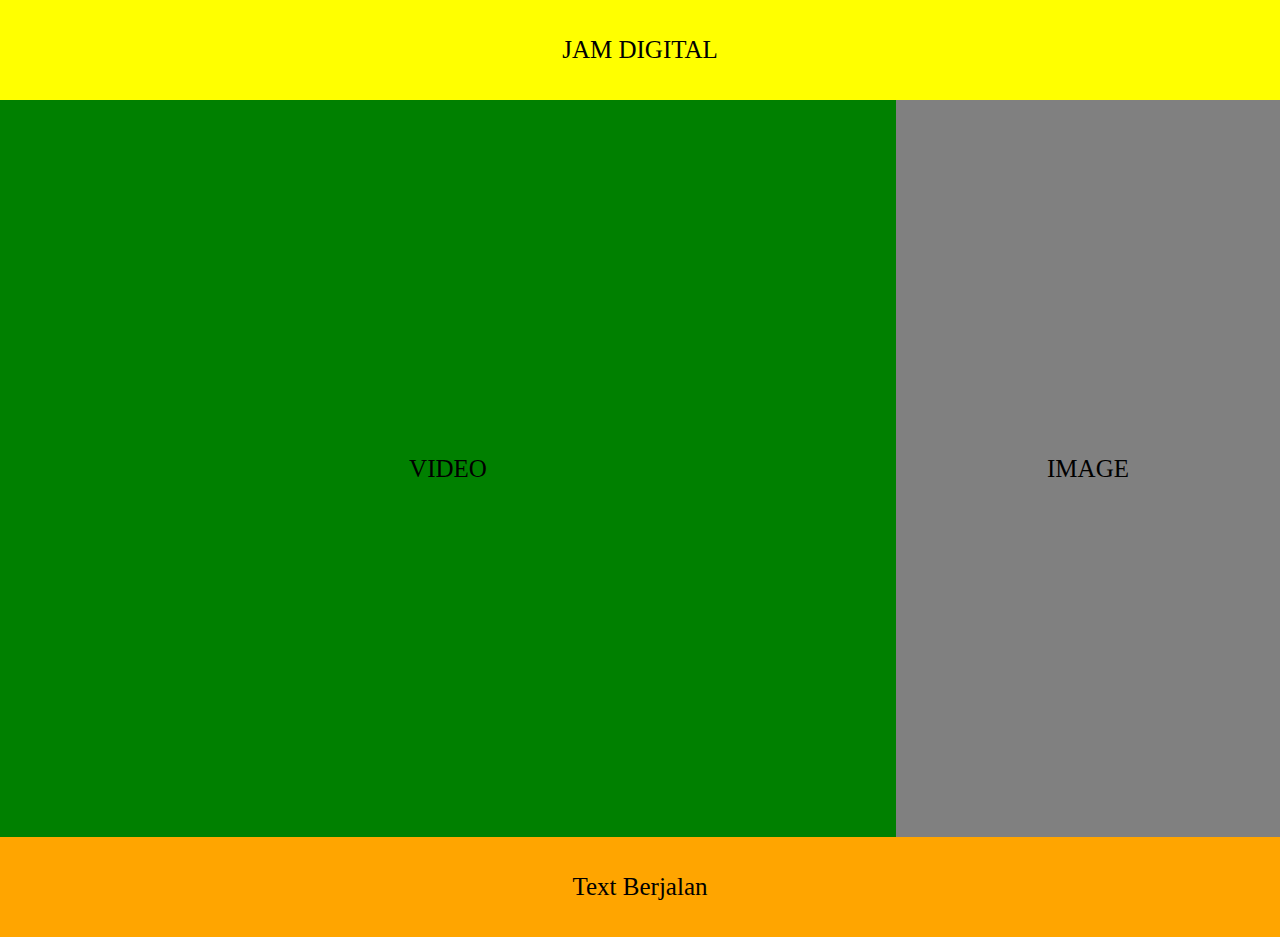
==== index.html @ cd81d08f "layout html" ====
<!DOCTYPE html>
<html lang="en">
<head>
    <meta charset="UTF-8">
    <meta name="viewport" content="width=device-width, initial-scale=1.0">
    <title>Layout HTML</title>
    <link rel="stylesheet" href="style.css">
</head>
<body>
    <div>
        <header>
        <p>JAM DIGITAL</p>
        </header>
        <div style="display: flex;">
            <main>
                <p>VIDEO</p>
            </main>
            <aside>
                <p>IMAGE</p>
            </aside>
        </div>
        <footer>
            <p>Text Berjalan</p>
        </footer>
    </div>    
</body>
</html>
---- style.css ----
*{
    font-size: 25px;
}

body{
    margin: 0;
    padding: 0;
}
header{
    width: 100%;
    height: 100px;
    background: yellow;

    display: flex;
    justify-content: center;
    align-items: center;
}
main{
    width: 70%;
    height: 737px;
    background: green;

    display: flex;
    justify-content: center;
    align-items: center;
}
aside{
    width: 30%;
    height: 737px;
    background: grey;

    display: flex;
    justify-content: center;
    align-items: center;
}
footer{
    width: 100%;
    height: 100px;
    background: orange;

    display: flex;
    justify-content: center;
    align-items: center;
}
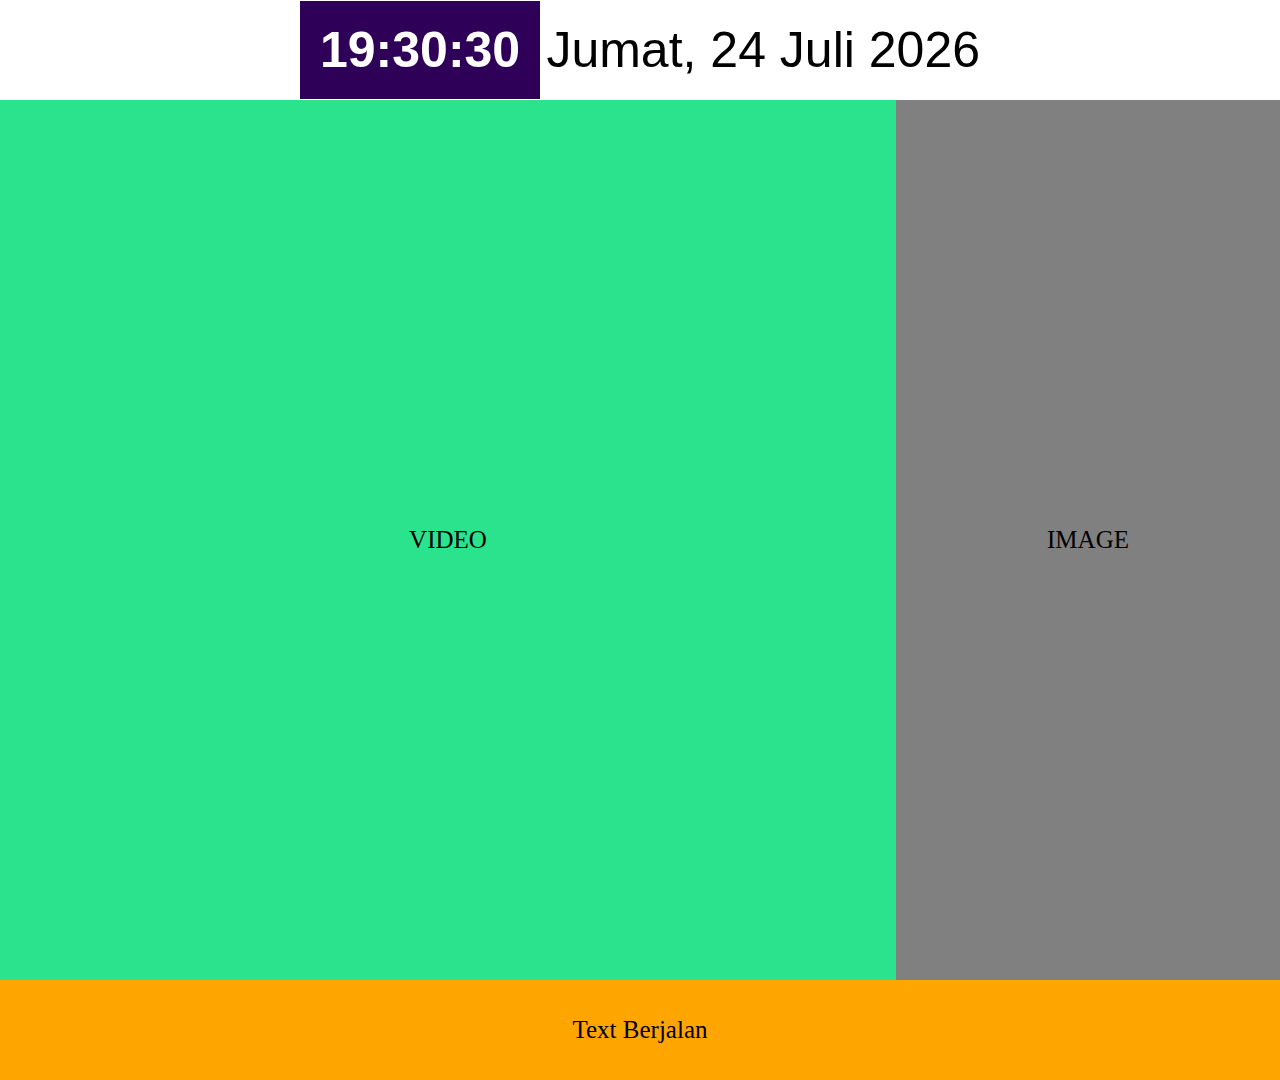
==== commit 20f56e34: "update sabtu" ====
--- a/index.html
+++ b/index.html
@@ -9,8 +9,28 @@
 <body>
     <div>
         <header>
-        <p>JAM DIGITAL</p>
-        </header>
+            <div>
+                <h1 style="border: 20px solid rgb(46, 0, 88); background-color: rgb(46, 0, 88); font-size: 50px; font-family: arial; color:#ffffff;" id="jam"></h1>           
+            </div>&nbsp;  
+            <div style="font-size: 50px; font-family: arial; color:#000000;">
+                <script language="JavaScript">
+                    var tanggallengkap = new String();
+                    var namahari = ("Minggu Senin Selasa Rabu Kamis Jumat Sabtu");
+                    namahari = namahari.split(" ");
+                    var namabulan = ("Januari Februari Maret April Mei Juni Juli Agustus September Oktober November Desember");
+                    namabulan = namabulan.split(" ");
+                    var tgl = new Date();
+                    var hari = tgl.getDay();
+                    var tanggal = tgl.getDate();
+                    var bulan = tgl.getMonth();
+                    var tahun = tgl.getFullYear();
+                    tanggallengkap = namahari[hari] + ", " +tanggal + " " + namabulan[bulan] + " " + tahun;
+                    </script>
+                
+                <script  language='JavaScript'>document.write(tanggallengkap);</script>  
+            </div>  
+            
+        </header>   
         <div style="display: flex;">
             <main>
                 <p>VIDEO</p>
@@ -21,7 +41,29 @@
         </div>
         <footer>
             <p>Text Berjalan</p>
-        </footer>
-    </div>    
+        </footer>   
+    </div>  
+    <script type="text/javascript">
+        window.onload = function() { jam(); }
+       
+        function jam() {
+         var e = document.getElementById('jam'),
+         d = new Date(), h, m, s;
+         h = d.getHours();
+         m = set(d.getMinutes());
+         s = set(d.getSeconds());
+       
+         e.innerHTML = h +':'+ m +':'+ s;
+       
+         setTimeout('jam()', 1000);
+        }
+       
+        function set(e) {
+         e = e < 10 ? '0'+ e : e;
+         return e;
+        }
+       </script>
+
+       
 </body>
 </html>--- a/style.css
+++ b/style.css
@@ -9,7 +9,7 @@
 header{
     width: 100%;
     height: 100px;
-    background: yellow;
+    background: rgb(255, 255, 255);
 
     display: flex;
     justify-content: center;
@@ -17,8 +17,8 @@
 }
 main{
     width: 70%;
-    height: 737px;
-    background: green;
+    height: 880px;
+    background: rgb(43, 226, 141);
 
     display: flex;
     justify-content: center;
@@ -26,7 +26,7 @@
 }
 aside{
     width: 30%;
-    height: 737px;
+    height: 880px;
     background: grey;
 
     display: flex;
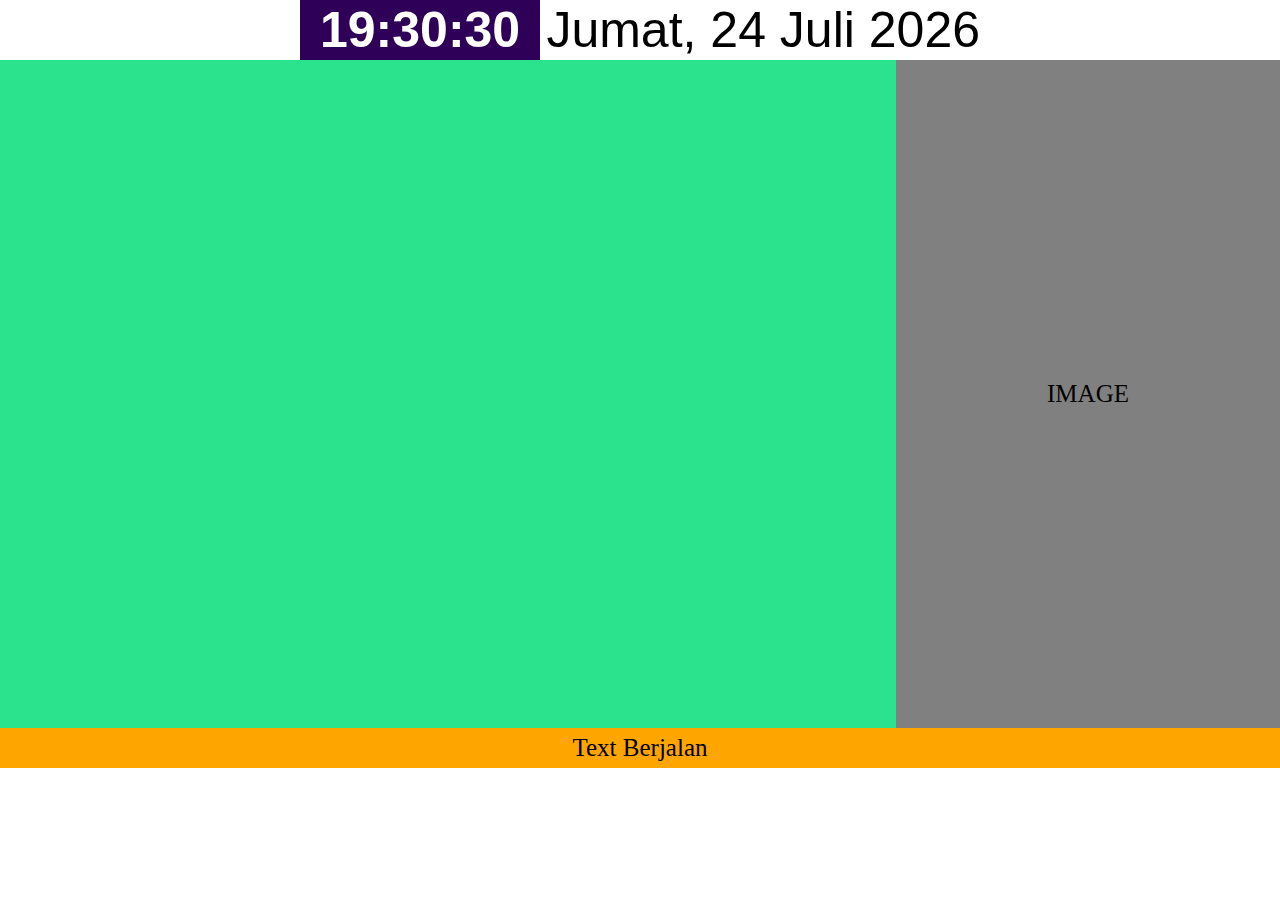
==== commit bbf142bc: "update video" ====
--- a/index.html
+++ b/index.html
@@ -33,7 +33,7 @@
         </header>   
         <div style="display: flex;">
             <main>
-                <p>VIDEO</p>
+                <video style="height: 100%;" src="vid-11.mp4" autoplay muted loop></video>
             </main>
             <aside>
                 <p>IMAGE</p>
--- a/style.css
+++ b/style.css
@@ -8,7 +8,7 @@
 }
 header{
     width: 100%;
-    height: 100px;
+    height: 60px;
     background: rgb(255, 255, 255);
 
     display: flex;
@@ -17,7 +17,7 @@
 }
 main{
     width: 70%;
-    height: 880px;
+    height: 668px;
     background: rgb(43, 226, 141);
 
     display: flex;
@@ -26,7 +26,7 @@
 }
 aside{
     width: 30%;
-    height: 880px;
+    height: 668px;
     background: grey;
 
     display: flex;
@@ -35,7 +35,7 @@
 }
 footer{
     width: 100%;
-    height: 100px;
+    height: 40px;
     background: orange;
 
     display: flex;
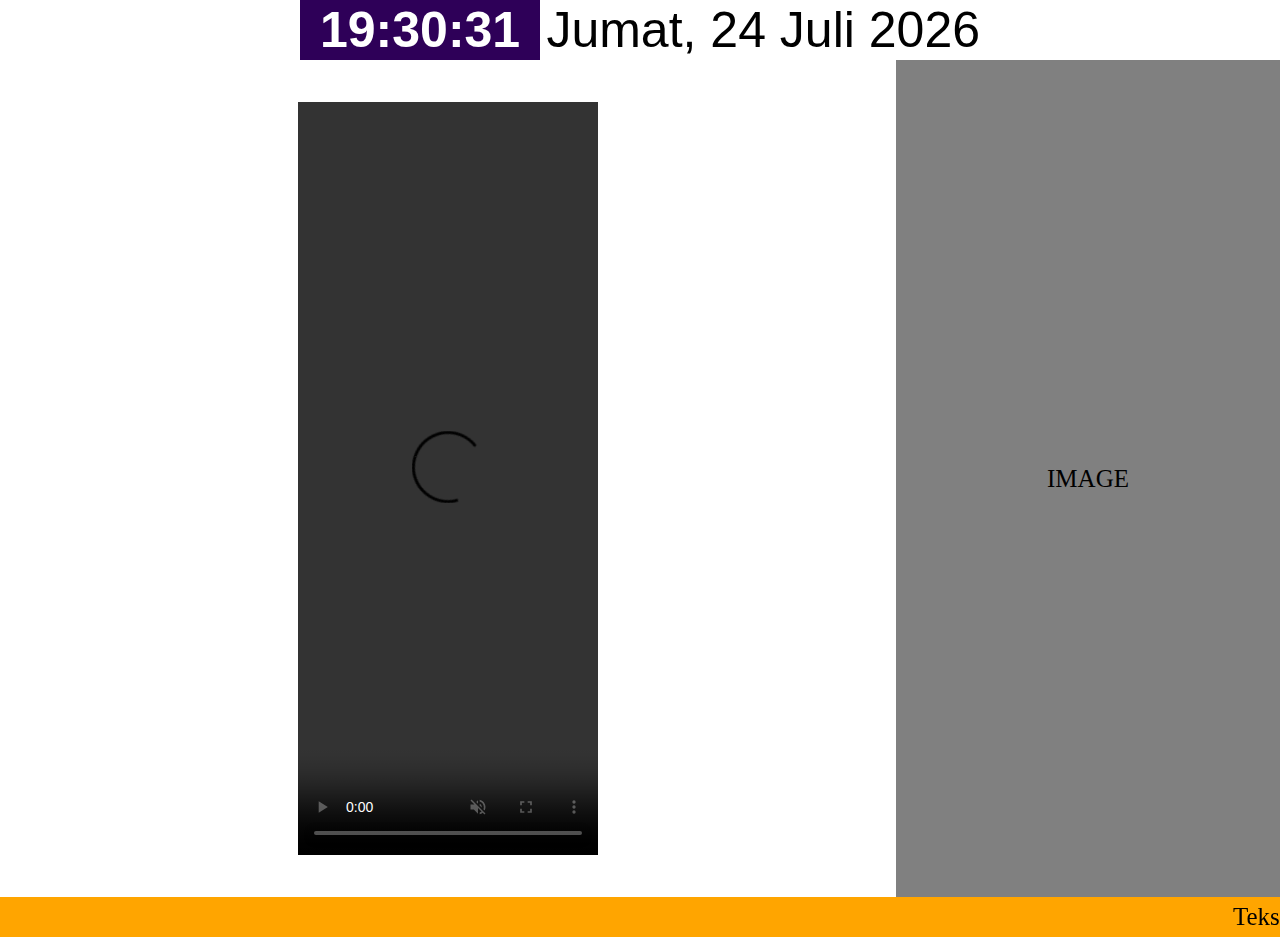
==== commit bc37e973: "update1072023" ====
--- a/index.html
+++ b/index.html
@@ -33,14 +33,14 @@
         </header>   
         <div style="display: flex;">
             <main>
-                <video style="height: 100%;" src="vid-11.mp4" autoplay muted loop></video>
+                <video style="height: 90%;" src="vid-11.mp4" controls autoplay muted loop></video>
             </main>
             <aside>
                 <p>IMAGE</p>
             </aside>
         </div>
         <footer>
-            <p>Text Berjalan</p>
+            <marquee direction="left">Teks ini berjalan ke kiri</marquee>
         </footer>   
     </div>  
     <script type="text/javascript">
--- a/style.css
+++ b/style.css
@@ -17,8 +17,8 @@
 }
 main{
     width: 70%;
-    height: 668px;
-    background: rgb(43, 226, 141);
+    height: 837px;
+    background: rgb(255, 255, 255);
 
     display: flex;
     justify-content: center;
@@ -26,7 +26,7 @@
 }
 aside{
     width: 30%;
-    height: 668px;
+    height: 837px;
     background: grey;
 
     display: flex;
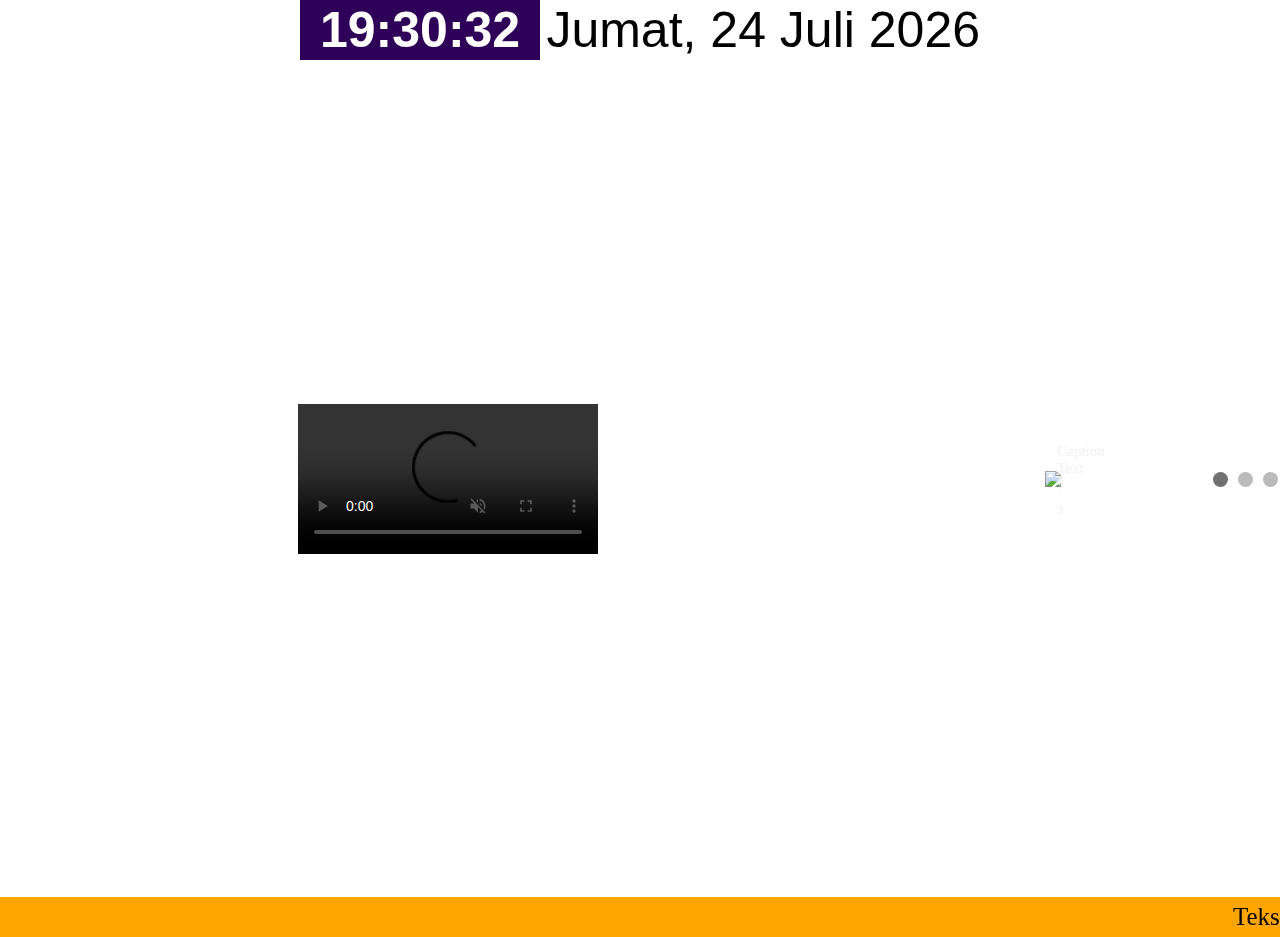
==== commit adbc7c97: "update 11723" ====
--- a/index.html
+++ b/index.html
@@ -33,11 +33,43 @@
         </header>   
         <div style="display: flex;">
             <main>
-                <video style="height: 90%;" src="vid-11.mp4" controls autoplay muted loop></video>
+                <video src="vid-11.mp4" controls autoplay muted loop></video>
             </main>
+
             <aside>
-                <p>IMAGE</p>
+                <div class="slideshow-container">
+                <div class="mySlides fade">
+                    <div class="numbertext">1 / 3</div>
+                    <img src="music-1.jpg" style="width:100%">
+                    <div class="text">Caption Text</div>
+                  </div>
+                
+                  <div class="mySlides fade">
+                    <div class="numbertext">2 / 3</div>
+                    <img src="music-2.jpg" style="width:100%">
+                    <div class="text">Caption Two</div>
+                  </div>
+                
+                  <div class="mySlides fade">
+                    <div class="numbertext">3 / 3</div>
+                    <img src="music-3.jpg" style="width:100%">
+                    <div class="text">Caption Three</div>
+                  </div>
+                
+                  <!-- Next and previous buttons -->
+                  <a class="prev" onclick="plusSlides(-1)">&#10094;</a>
+                  <a class="next" onclick="plusSlides(1)">&#10095;</a>
+                </div>
+                <br>
+                
+                <!-- The dots/circles -->
+                <div style="text-align:center">
+                  <span class="dot" onclick="currentSlide(1)"></span>
+                  <span class="dot" onclick="currentSlide(2)"></span>
+                  <span class="dot" onclick="currentSlide(3)"></span>
+                </div>
             </aside>
+
         </div>
         <footer>
             <marquee direction="left">Teks ini berjalan ke kiri</marquee>
@@ -63,7 +95,37 @@
          return e;
         }
        </script>
+       
+<script>
+let slideIndex = 1;
+showSlides(slideIndex);
 
+// Next/previous controls
+function plusSlides(n) {
+  showSlides(slideIndex += n);
+}
+
+// Thumbnail image controls
+function currentSlide(n) {
+  showSlides(slideIndex = n);
+}
+
+function showSlides(n) {
+  let i;
+  let slides = document.getElementsByClassName("mySlides");
+  let dots = document.getElementsByClassName("dot");
+  if (n > slides.length) {slideIndex = 1}
+  if (n < 1) {slideIndex = slides.length}
+  for (i = 0; i < slides.length; i++) {
+    slides[i].style.display = "none";
+  }
+  for (i = 0; i < dots.length; i++) {
+    dots[i].className = dots[i].className.replace(" active", "");
+  }
+  slides[slideIndex-1].style.display = "block";
+  dots[slideIndex-1].className += " active";
+}
+</script>
        
 </body>
 </html>--- a/style.css
+++ b/style.css
@@ -27,7 +27,7 @@
 aside{
     width: 30%;
     height: 837px;
-    background: grey;
+    background: rgb(255, 255, 255);
 
     display: flex;
     justify-content: center;
@@ -41,4 +41,85 @@
     display: flex;
     justify-content: center;
     align-items: center;
-}+}
+
+.slideshow-container {
+    max-width: 1000px;
+    position: relative;
+    margin: auto;
+  }
+  .mySlides {
+    display: none;
+  }
+  .prev, .next {
+    cursor: pointer;
+    position: absolute;
+    top: 50%;
+    width: auto;
+    margin-top: -22px;
+    padding: 16px;
+    color: white;
+    font-weight: bold;
+    font-size: 18px;
+    transition: 0.6s ease;
+    border-radius: 0 3px 3px 0;
+    user-select: none;
+  }
+  
+  /* Position the "next button" to the right */
+  .next {
+    right: 0;
+    border-radius: 3px 0 0 3px;
+  }
+  
+  /* On hover, add a black background color with a little bit see-through */
+  .prev:hover, .next:hover {
+    background-color: rgba(0,0,0,0.8);
+  }
+  
+  /* Caption text */
+  .text {
+    color: #f2f2f2;
+    font-size: 15px;
+    padding: 8px 12px;
+    position: absolute;
+    bottom: 8px;
+    width: 100%;
+    text-align: center;
+  }
+  
+  /* Number text (1/3 etc) */
+  .numbertext {
+    color: #f2f2f2;
+    font-size: 12px;
+    padding: 8px 12px;
+    position: absolute;
+    top: 0;
+  }
+  
+  /* The dots/bullets/indicators */
+  .dot {
+    cursor: pointer;
+    height: 15px;
+    width: 15px;
+    margin: 0 2px;
+    background-color: #bbb;
+    border-radius: 50%;
+    display: inline-block;
+    transition: background-color 0.6s ease;
+  }
+  
+  .active, .dot:hover {
+    background-color: #717171;
+  }
+  
+  /* Fading animation */
+  .fade {
+    animation-name: fade;
+    animation-duration: 1.5s;
+  }
+  
+  @keyframes fade {
+    from {opacity: .4}
+    to {opacity: 1}
+  }